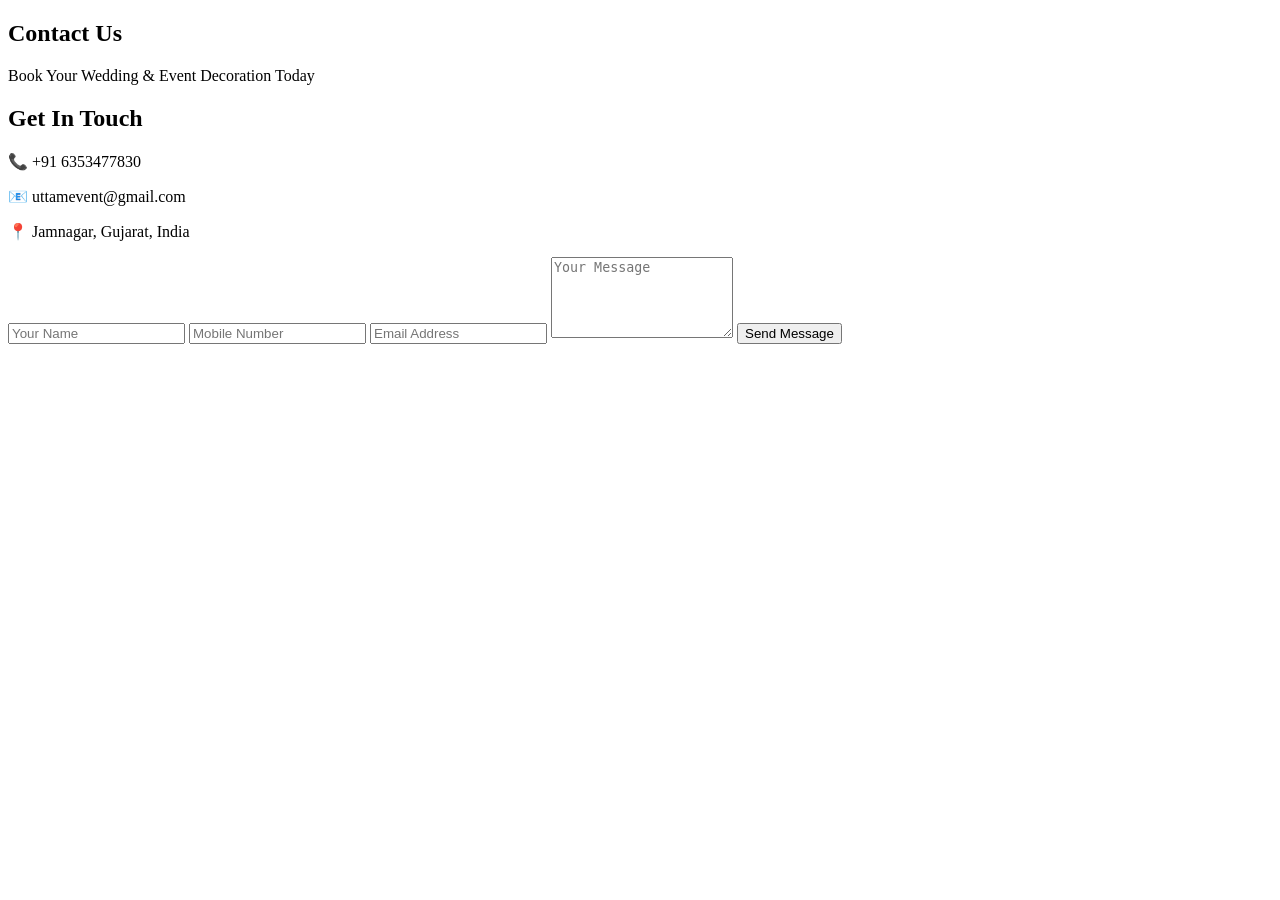
==== contact.html @ 45f80813 "add contact page" ====
<!DOCTYPE html>
<html lang="en">
<head>
    <meta charset="UTF-8">
    <meta name="viewport" content="width=device-width, initial-scale=1.0">
    <title>Contact Us</title>
    <link rel="stylesheet" href="contact.css">
</head>
<body>

<section class="contact-section">

    <h1>Contact Us</h1>
    <p>Book Your Wedding & Event Decoration Today</p>

    <div class="contact-box">

        <div class="contact-info">
            <h2>Get In Touch</h2>

            <p>📞 +91 6353477830</p>

            <p>📧 uttamevent@gmail.com</p>

            <p>📍 Jamnagar, Gujarat, India</p>
        </div>

        <form class="contact-form">

            <input type="text" placeholder="Your Name" required>

            <input type="tel" placeholder="Mobile Number" required>

            <input type="email" placeholder="Email Address">

            <textarea rows="5" placeholder="Your Message"></textarea>

            <button type="submit">Send Message</button>

        </form>

    </div>

</section>

</body>
</html>
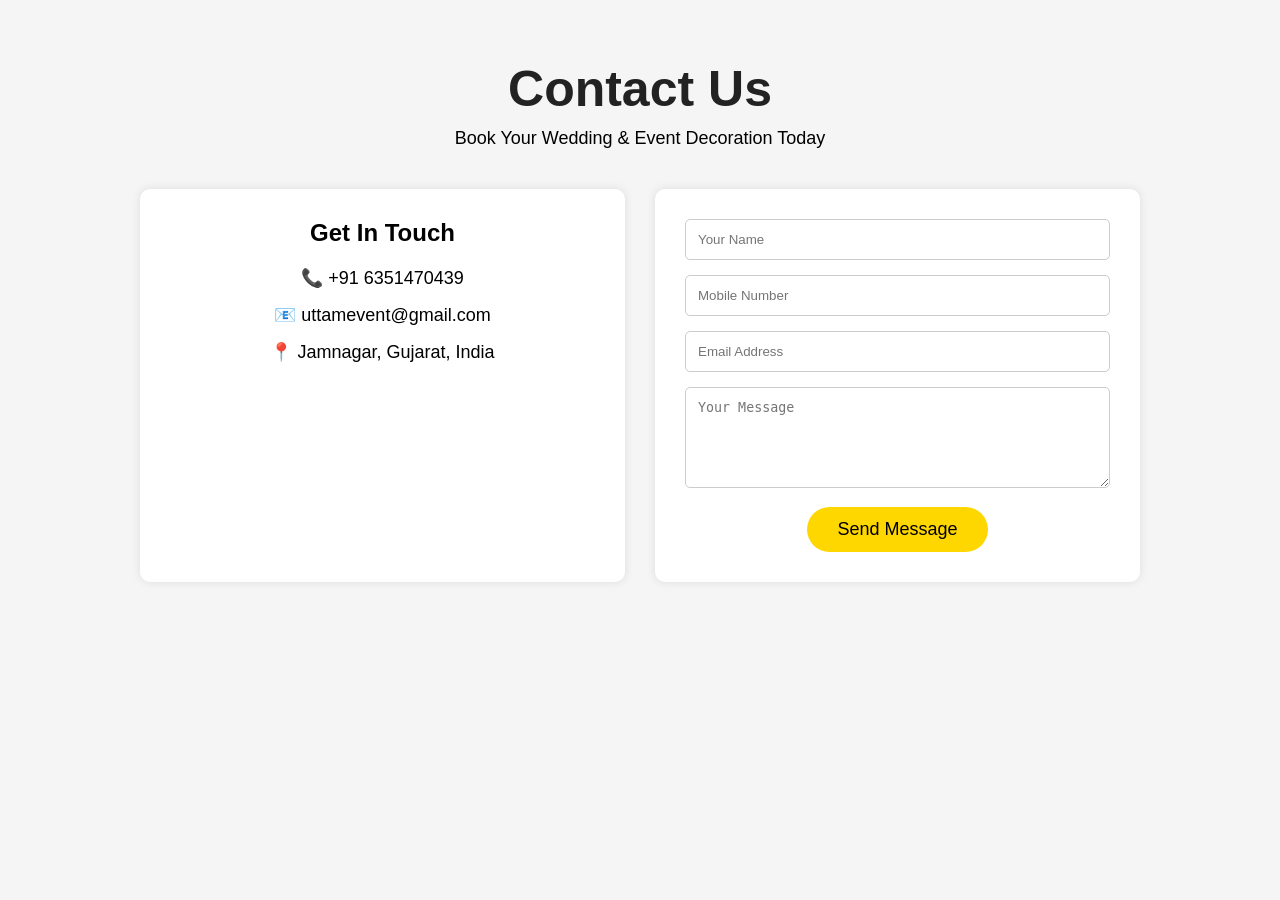
==== commit 0dd37e84: "Update contact.html" ====
--- a/contact.html
+++ b/contact.html
@@ -18,7 +18,7 @@
         <div class="contact-info">
             <h2>Get In Touch</h2>
 
-            <p>📞 +91 6353477830</p>
+            <p>📞 +91 6351470439</p>
 
             <p>📧 uttamevent@gmail.com</p>
 
@@ -44,4 +44,4 @@
 </section>
 
 </body>
-</html>+</html>
--- a/contact.css
+++ b/contact.css
@@ -0,0 +1,91 @@
+*{
+    margin:0;
+    padding:0;
+    box-sizing:border-box;
+}
+
+body{
+    font-family: Arial, sans-serif;
+    background:#f5f5f5;
+}
+
+.contact-section{
+    padding:60px 20px;
+    text-align:center;
+}
+
+.contact-section h1{
+    font-size:50px;
+    color:#222;
+}
+
+.contact-section p{
+    margin-top:10px;
+    font-size:18px;
+}
+
+.contact-box{
+    max-width:1000px;
+    margin:40px auto;
+    display:flex;
+    gap:30px;
+    justify-content:center;
+    flex-wrap:wrap;
+}
+
+.contact-info{
+    flex:1;
+    min-width:300px;
+    background:white;
+    padding:30px;
+    border-radius:10px;
+    box-shadow:0 0 10px rgba(0,0,0,0.1);
+}
+
+.contact-info h2{
+    margin-bottom:20px;
+}
+
+.contact-info p{
+    margin:15px 0;
+    font-size:18px;
+}
+
+.contact-form{
+    flex:1;
+    min-width:300px;
+    background:white;
+    padding:30px;
+    border-radius:10px;
+    box-shadow:0 0 10px rgba(0,0,0,0.1);
+}
+
+.contact-form input,
+.contact-form textarea{
+    width:100%;
+    padding:12px;
+    margin-bottom:15px;
+    border:1px solid #ccc;
+    border-radius:5px;
+}
+
+.contact-form button{
+    background:gold;
+    border:none;
+    padding:12px 30px;
+    border-radius:30px;
+    cursor:pointer;
+    font-size:18px;
+}
+
+.contact-form button:hover{
+    background:orange;
+}
+
+@media(max-width:768px){
+
+    .contact-section h1{
+        font-size:38px;
+    }
+
+}
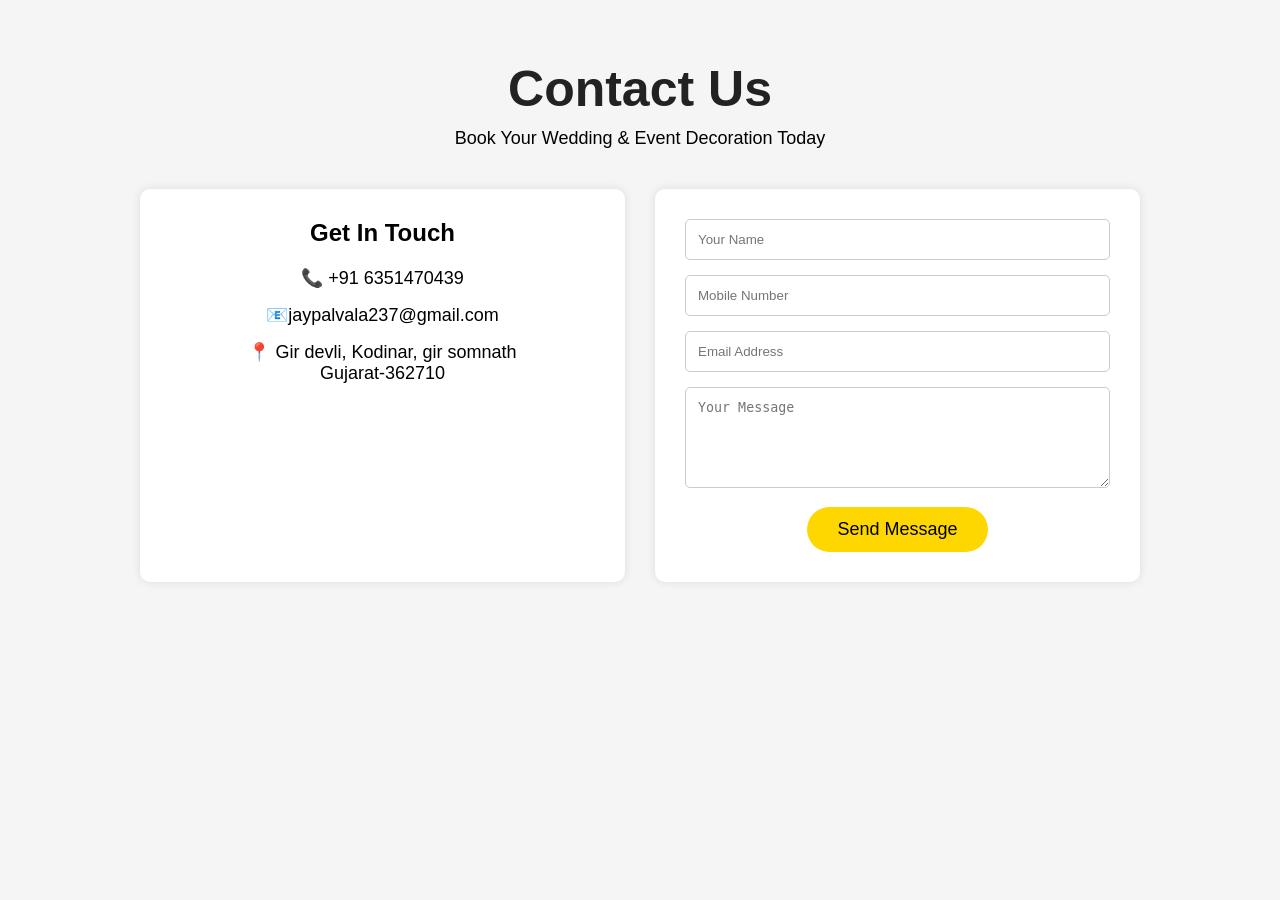
==== commit c00a3c1c: "Update contact.html" ====
--- a/contact.html
+++ b/contact.html
@@ -20,9 +20,9 @@
 
             <p>📞 +91 6351470439</p>
 
-            <p>📧 uttamevent@gmail.com</p>
+            <p>📧jaypalvala237@gmail.com</p>
 
-            <p>📍 Jamnagar, Gujarat, India</p>
+            <p>📍 Gir devli, Kodinar, gir somnath <br> Gujarat-362710</p>
         </div>
 
         <form class="contact-form">
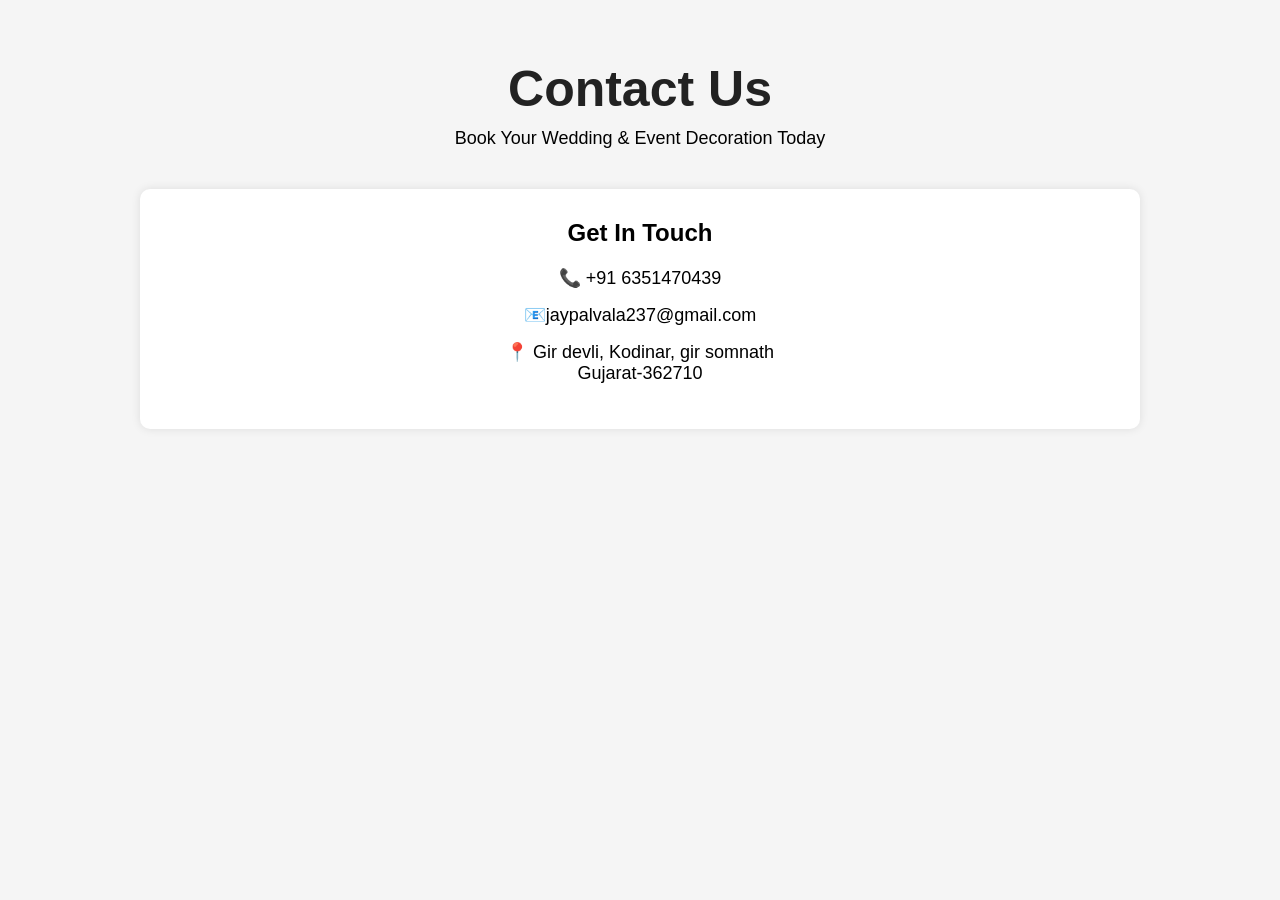
==== commit 7b1f3914: "Update contact.html" ====
--- a/contact.html
+++ b/contact.html
@@ -25,20 +25,6 @@
             <p>📍 Gir devli, Kodinar, gir somnath <br> Gujarat-362710</p>
         </div>
 
-        <form class="contact-form">
-
-            <input type="text" placeholder="Your Name" required>
-
-            <input type="tel" placeholder="Mobile Number" required>
-
-            <input type="email" placeholder="Email Address">
-
-            <textarea rows="5" placeholder="Your Message"></textarea>
-
-            <button type="submit">Send Message</button>
-
-        </form>
-
     </div>
 
 </section>
